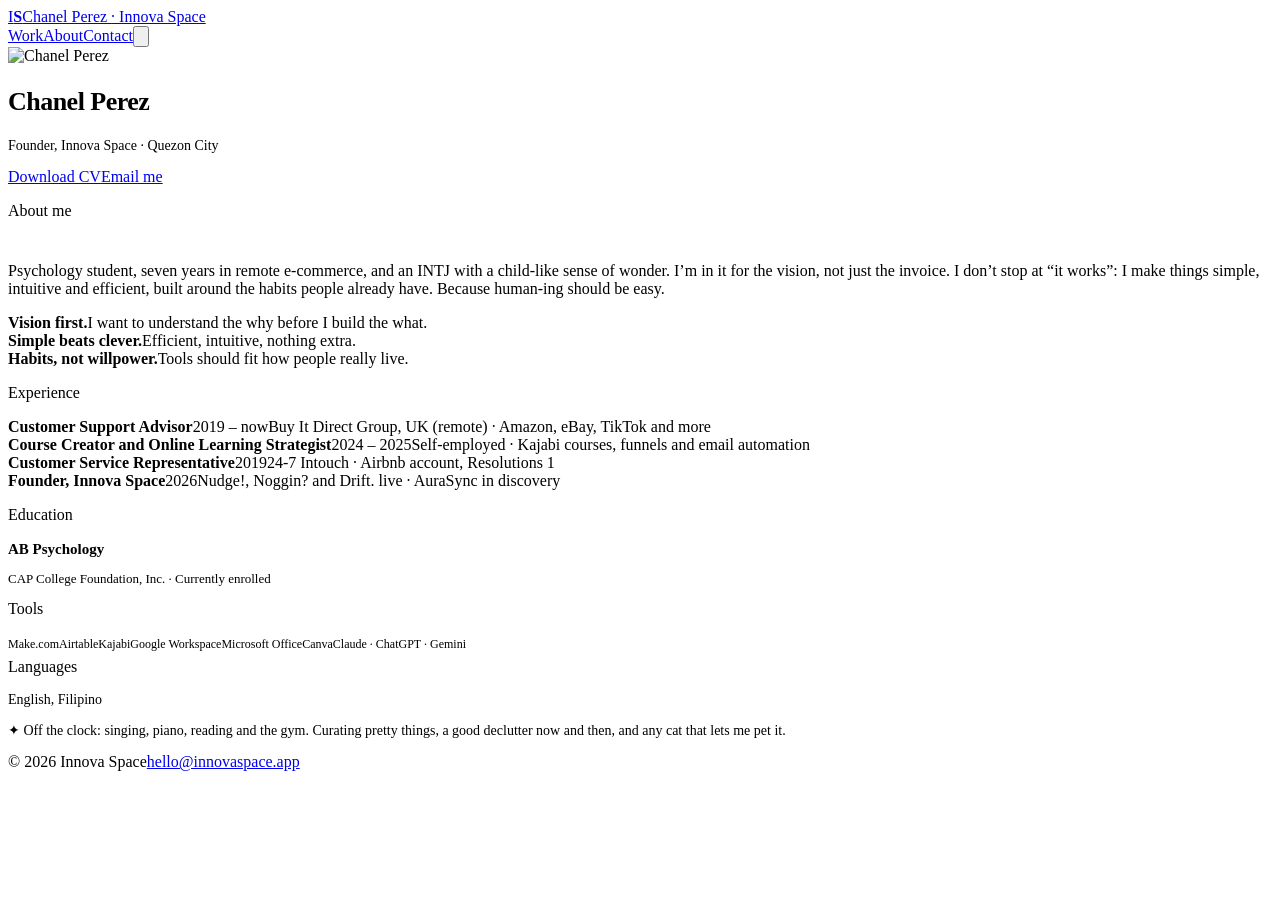
==== public/about.html @ 97a609d7 "Drift. v0.9 live: real logo, real screens, AI module, updated case study - Drift. icon from the app " ====
<!DOCTYPE html>
<html lang="en">
<head>
<meta charset="utf-8">
<meta name="viewport" content="width=device-width, initial-scale=1">
<title>About · Chanel Perez</title>
<meta name="description" content="Psychology student with seven years in e-commerce, building gentle tools under Innova Space.">
<meta name="theme-color" content="#F4F0E8" media="(prefers-color-scheme: light)">
<meta name="theme-color" content="#0B0A09" media="(prefers-color-scheme: dark)">
<link rel="icon" href="/favicon.ico" sizes="any">
<link rel="icon" href="/assets/favicon-32.png" type="image/png" sizes="32x32">
<link rel="apple-touch-icon" href="/assets/apple-touch-icon.png">
<link rel="canonical" href="https://innovaspace.app/about">
<meta property="og:type" content="website">
<meta property="og:site_name" content="Chanel Perez · Innova Space">
<meta property="og:title" content="About · Chanel Perez">
<meta property="og:description" content="Psychology student with seven years in e-commerce, building gentle tools under Innova Space.">
<meta property="og:url" content="https://innovaspace.app/about">
<meta property="og:image" content="https://innovaspace.app/assets/og.jpg">
<meta property="og:image:width" content="1200">
<meta property="og:image:height" content="1200">
<meta property="og:image:alt" content="Chanel Perez portfolio. Gentle systems for everyday life. Innova Space.">
<meta name="twitter:card" content="summary">
<meta name="author" content="Chanel Perez">
<script>try{var t=localStorage.getItem('theme');if(t)document.documentElement.setAttribute('data-theme',t)}catch(e){}</script>
<link rel="preconnect" href="https://fonts.googleapis.com">
<link rel="preconnect" href="https://fonts.gstatic.com" crossorigin>
<link href="https://fonts.googleapis.com/css2?family=Bodoni+Moda:ital,opsz,wght@0,6..96,400..600;1,6..96,400..600&family=Inter+Tight:wght@400;500;600;700&display=swap" rel="stylesheet">
<link rel="stylesheet" href="/assets/site.css">
</head>
<body>
<div class="page">
<header class="top">
  <a class="brand" href="/"><span class="is-mark" aria-hidden="true">I<b>S</b></span>Chanel Perez <span>· Innova Space</span></a>
  <nav class="nav" aria-label="Main"><a href="/#work" class="hide-sm">Work</a><a href="/about" aria-current="page">About</a><a href="/contact">Contact</a><button type="button" class="theme-btn" aria-label="Switch theme"><svg class="moon" viewBox="0 0 24 24" fill="none" stroke="currentColor" stroke-width="2" aria-hidden="true"><path d="M21 12.8A9 9 0 1 1 11.2 3a7 7 0 0 0 9.8 9.8z"/></svg><svg class="sun" viewBox="0 0 24 24" fill="none" stroke="currentColor" stroke-width="2" stroke-linecap="round" aria-hidden="true"><circle cx="12" cy="12" r="4.5"/><path d="M12 2v2M12 20v2M4.9 4.9l1.4 1.4M17.7 17.7l1.4 1.4M2 12h2M20 12h2M4.9 19.1l1.4-1.4M17.7 6.3l1.4-1.4"/></svg></button></nav>
</header>
<main class="tile about">
  <aside>
    <div class="arch"><img src="/assets/img/chanel.webp" alt="Chanel Perez" width="600" height="600"></div>
    <div><h1 style="font-size:26px;font-weight:600;letter-spacing:-.02em">Chanel Perez</h1><p class="muted" style="font-size:14px">Founder, Innova Space · Quezon City</p></div>
    <div class="row"><a class="btn gold" href="/assets/Chanel-Perez-CV.pdf" download>Download CV</a><a class="btn line" href="mailto:hello@innovaspace.app">Email me</a></div>
  </aside>
  <div class="body">
    <div style="display:flex;flex-direction:column;gap:10px">
      <p class="label">About me</p>
      <p class="intro-text">Psychology student, seven years in remote e-commerce, and an INTJ with a child-like sense of wonder. I’m in it for the vision, not just the invoice. I don’t stop at “it works”: I make things simple, intuitive and efficient, built around the habits people already have. Because human‑ing should be easy.</p>
    </div>
    <div class="how">
      <div><b>Vision first.</b><span>I want to understand the why before I build the what.</span></div>
      <div><b>Simple beats clever.</b><span>Efficient, intuitive, nothing extra.</span></div>
      <div><b>Habits, not willpower.</b><span>Tools should fit how people really live.</span></div>
    </div>
    <div class="cv">
      <div class="col"><p class="eyebrow">Experience</p><div class="job"><b>Customer Support Advisor</b><span>2019 – now</span><span>Buy It Direct Group, UK (remote) · Amazon, eBay, TikTok and more</span></div><div class="job"><b>Course Creator and Online Learning Strategist</b><span>2024 – 2025</span><span>Self-employed · Kajabi courses, funnels and email automation</span></div><div class="job"><b>Customer Service Representative</b><span>2019</span><span>24-7 Intouch · Airbnb account, Resolutions 1</span></div><div class="job"><b>Founder, Innova Space</b><span>2026</span><span>Nudge!, Noggin? and Drift. live · AuraSync in discovery</span></div></div>
      <div class="col">
        <p class="eyebrow">Education</p>
        <div><b style="font-size:15px">AB Psychology</b><p class="muted" style="font-size:13px">CAP College Foundation, Inc. · Currently enrolled</p></div>
        <p class="eyebrow" style="margin-top:6px">Tools</p>
        <div class="row" style="gap:6px"><span class="chip" style="font-size:12px">Make.com</span><span class="chip" style="font-size:12px">Airtable</span><span class="chip" style="font-size:12px">Kajabi</span><span class="chip" style="font-size:12px">Google Workspace</span><span class="chip" style="font-size:12px">Microsoft Office</span><span class="chip" style="font-size:12px">Canva</span><span class="chip" style="font-size:12px">Claude · ChatGPT · Gemini</span></div>
        <p class="eyebrow" style="margin-top:6px">Languages</p>
        <p style="font-size:14px">English, Filipino</p>
      </div>
    </div>
    <p class="muted" style="margin-top:auto;font-size:14px"><span class="gold">✦</span> Off the clock: singing, piano, reading and the gym. Curating pretty things, a good declutter now and then, and any cat that lets me pet it.</p>
  </div>
</main>
<footer class="foot"><span>© 2026 Innova Space</span><span><a href="mailto:hello@innovaspace.app">hello@innovaspace.app</a></span></footer>
</div>
<script src="/assets/site.js" defer></script>
</body>
</html>
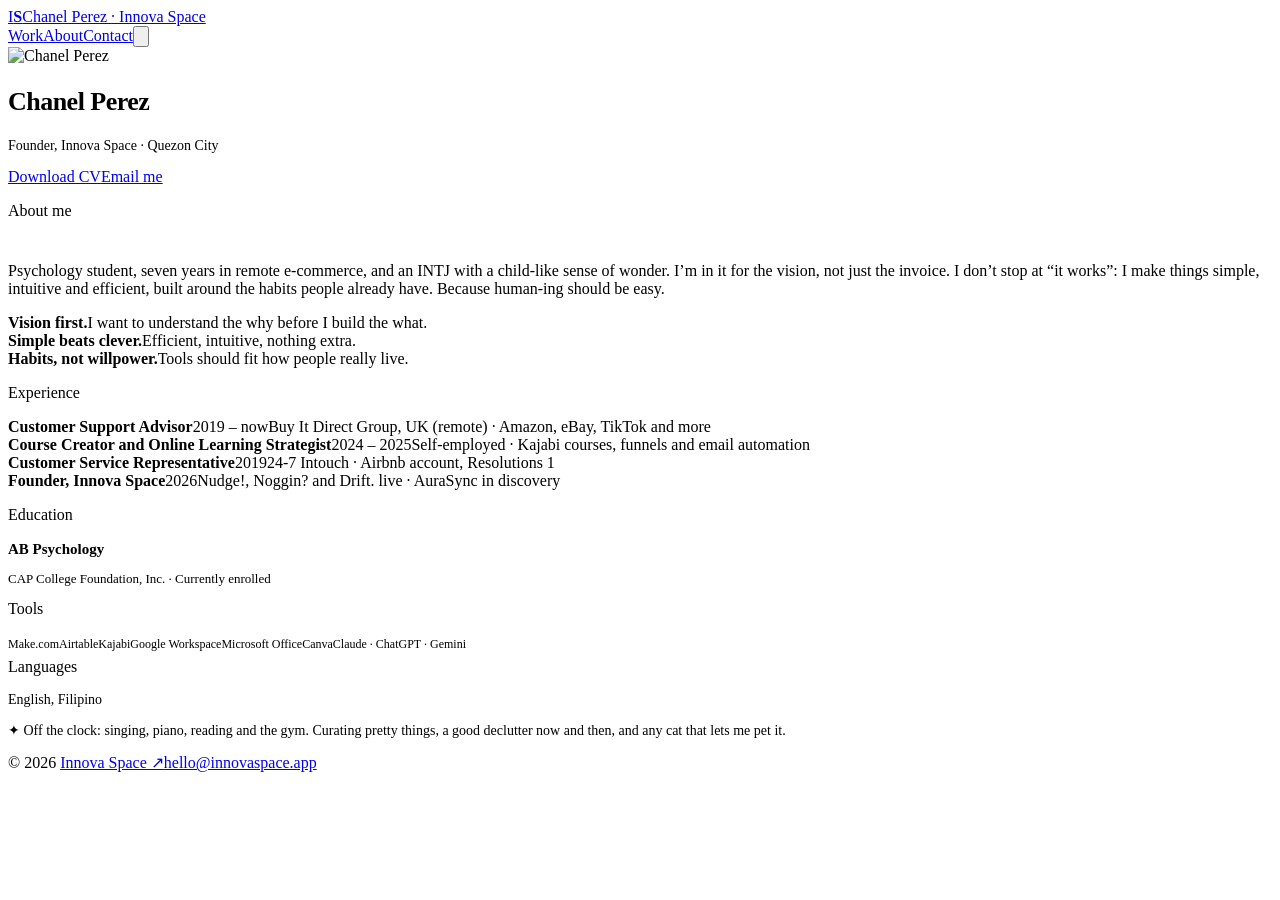
==== commit a7039c04: "Move portfolio to chanelperez.innovaspace.app innovaspace.app becomes the Innova Space app gallery. " ====
--- a/public/about.html
+++ b/public/about.html
@@ -10,13 +10,13 @@
 <link rel="icon" href="/favicon.ico" sizes="any">
 <link rel="icon" href="/assets/favicon-32.png" type="image/png" sizes="32x32">
 <link rel="apple-touch-icon" href="/assets/apple-touch-icon.png">
-<link rel="canonical" href="https://innovaspace.app/about">
+<link rel="canonical" href="https://chanelperez.innovaspace.app/about">
 <meta property="og:type" content="website">
 <meta property="og:site_name" content="Chanel Perez · Innova Space">
 <meta property="og:title" content="About · Chanel Perez">
 <meta property="og:description" content="Psychology student with seven years in e-commerce, building gentle tools under Innova Space.">
-<meta property="og:url" content="https://innovaspace.app/about">
-<meta property="og:image" content="https://innovaspace.app/assets/og.jpg">
+<meta property="og:url" content="https://chanelperez.innovaspace.app/about">
+<meta property="og:image" content="https://chanelperez.innovaspace.app/assets/og.jpg">
 <meta property="og:image:width" content="1200">
 <meta property="og:image:height" content="1200">
 <meta property="og:image:alt" content="Chanel Perez portfolio. Gentle systems for everyday life. Innova Space.">
@@ -64,7 +64,7 @@
     <p class="muted" style="margin-top:auto;font-size:14px"><span class="gold">✦</span> Off the clock: singing, piano, reading and the gym. Curating pretty things, a good declutter now and then, and any cat that lets me pet it.</p>
   </div>
 </main>
-<footer class="foot"><span>© 2026 Innova Space</span><span><a href="mailto:hello@innovaspace.app">hello@innovaspace.app</a></span></footer>
+<footer class="foot"><span>© 2026 <a href="https://innovaspace.app">Innova Space ↗</a></span><span><a href="mailto:hello@innovaspace.app">hello@innovaspace.app</a></span></footer>
 </div>
 <script src="/assets/site.js" defer></script>
 </body>
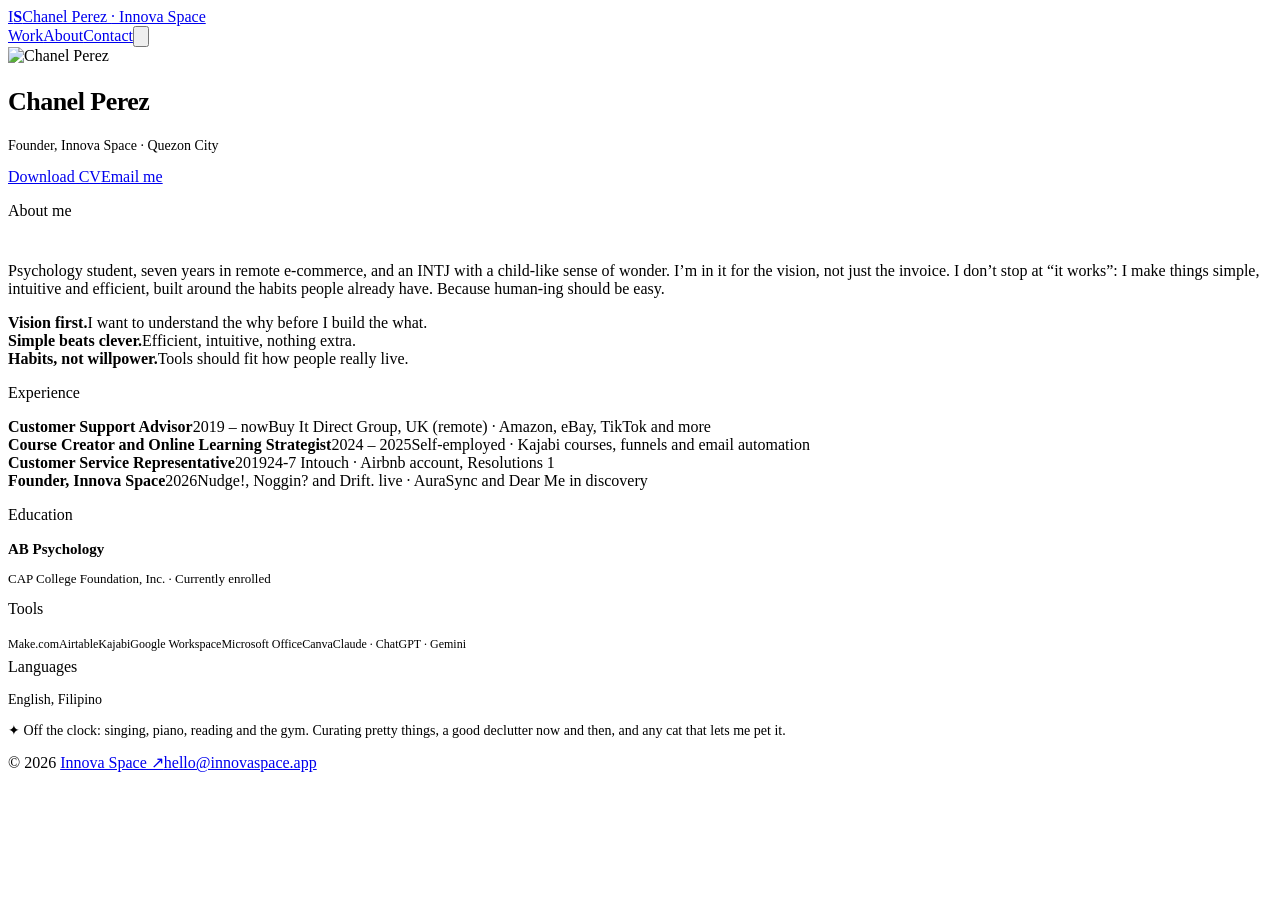
==== commit f8b5d3db: "Nudge! 2.16, Noggin? 1.2 (new icon, Say it), Dear Me in discovery - Nudge!: process through 2.16, La" ====
--- a/public/about.html
+++ b/public/about.html
@@ -51,7 +51,7 @@
       <div><b>Habits, not willpower.</b><span>Tools should fit how people really live.</span></div>
     </div>
     <div class="cv">
-      <div class="col"><p class="eyebrow">Experience</p><div class="job"><b>Customer Support Advisor</b><span>2019 – now</span><span>Buy It Direct Group, UK (remote) · Amazon, eBay, TikTok and more</span></div><div class="job"><b>Course Creator and Online Learning Strategist</b><span>2024 – 2025</span><span>Self-employed · Kajabi courses, funnels and email automation</span></div><div class="job"><b>Customer Service Representative</b><span>2019</span><span>24-7 Intouch · Airbnb account, Resolutions 1</span></div><div class="job"><b>Founder, Innova Space</b><span>2026</span><span>Nudge!, Noggin? and Drift. live · AuraSync in discovery</span></div></div>
+      <div class="col"><p class="eyebrow">Experience</p><div class="job"><b>Customer Support Advisor</b><span>2019 – now</span><span>Buy It Direct Group, UK (remote) · Amazon, eBay, TikTok and more</span></div><div class="job"><b>Course Creator and Online Learning Strategist</b><span>2024 – 2025</span><span>Self-employed · Kajabi courses, funnels and email automation</span></div><div class="job"><b>Customer Service Representative</b><span>2019</span><span>24-7 Intouch · Airbnb account, Resolutions 1</span></div><div class="job"><b>Founder, Innova Space</b><span>2026</span><span>Nudge!, Noggin? and Drift. live · AuraSync and Dear Me in discovery</span></div></div>
       <div class="col">
         <p class="eyebrow">Education</p>
         <div><b style="font-size:15px">AB Psychology</b><p class="muted" style="font-size:13px">CAP College Foundation, Inc. · Currently enrolled</p></div>
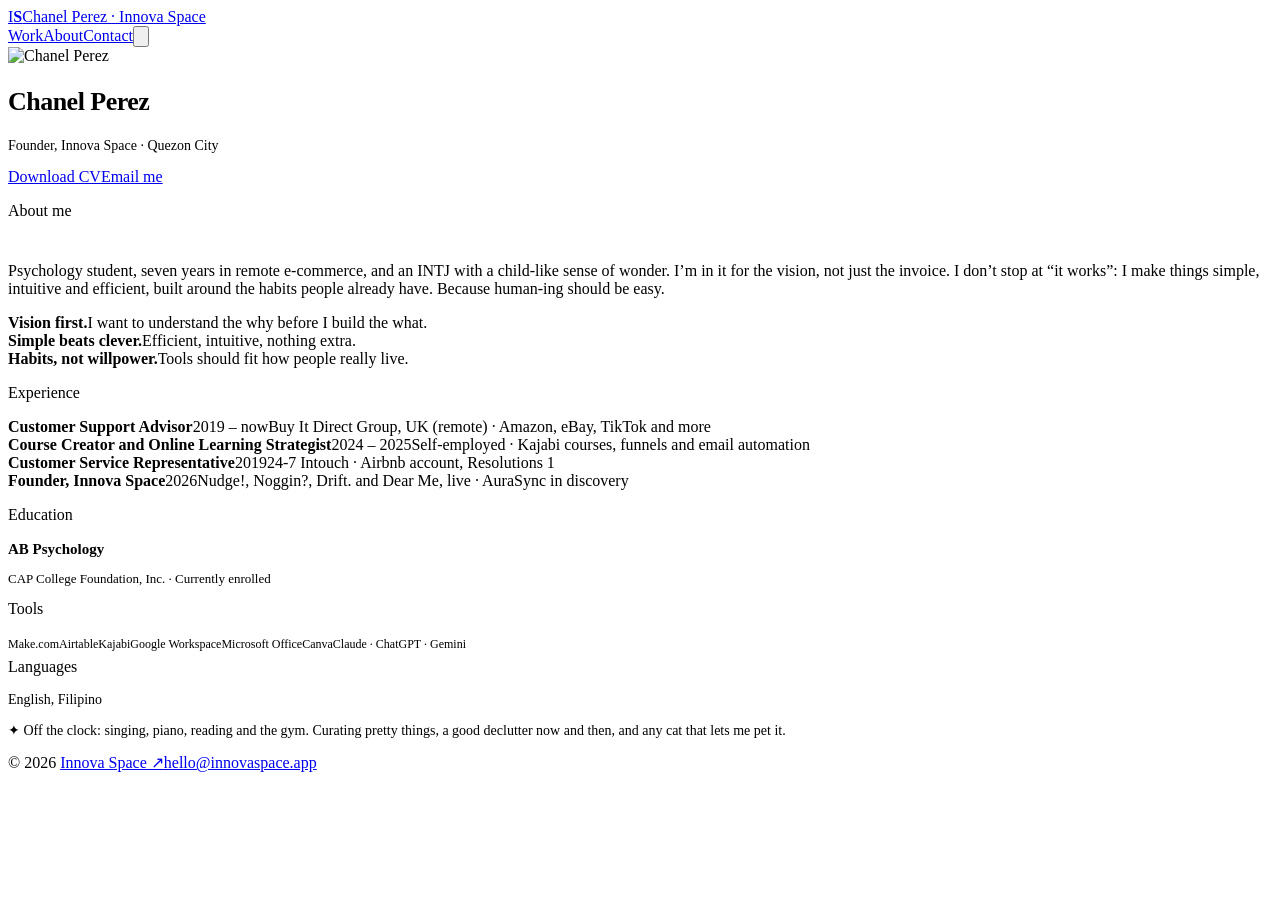
==== commit 80a503ff: "Dear Me, is live (v0.10): real screens, Gentle Help, progress; Noggin? 1.3 Co-Authored-By: Claude Op" ====
--- a/public/about.html
+++ b/public/about.html
@@ -51,7 +51,7 @@
       <div><b>Habits, not willpower.</b><span>Tools should fit how people really live.</span></div>
     </div>
     <div class="cv">
-      <div class="col"><p class="eyebrow">Experience</p><div class="job"><b>Customer Support Advisor</b><span>2019 – now</span><span>Buy It Direct Group, UK (remote) · Amazon, eBay, TikTok and more</span></div><div class="job"><b>Course Creator and Online Learning Strategist</b><span>2024 – 2025</span><span>Self-employed · Kajabi courses, funnels and email automation</span></div><div class="job"><b>Customer Service Representative</b><span>2019</span><span>24-7 Intouch · Airbnb account, Resolutions 1</span></div><div class="job"><b>Founder, Innova Space</b><span>2026</span><span>Nudge!, Noggin? and Drift. live · AuraSync and Dear Me in discovery</span></div></div>
+      <div class="col"><p class="eyebrow">Experience</p><div class="job"><b>Customer Support Advisor</b><span>2019 – now</span><span>Buy It Direct Group, UK (remote) · Amazon, eBay, TikTok and more</span></div><div class="job"><b>Course Creator and Online Learning Strategist</b><span>2024 – 2025</span><span>Self-employed · Kajabi courses, funnels and email automation</span></div><div class="job"><b>Customer Service Representative</b><span>2019</span><span>24-7 Intouch · Airbnb account, Resolutions 1</span></div><div class="job"><b>Founder, Innova Space</b><span>2026</span><span>Nudge!, Noggin?, Drift. and Dear Me, live · AuraSync in discovery</span></div></div>
       <div class="col">
         <p class="eyebrow">Education</p>
         <div><b style="font-size:15px">AB Psychology</b><p class="muted" style="font-size:13px">CAP College Foundation, Inc. · Currently enrolled</p></div>
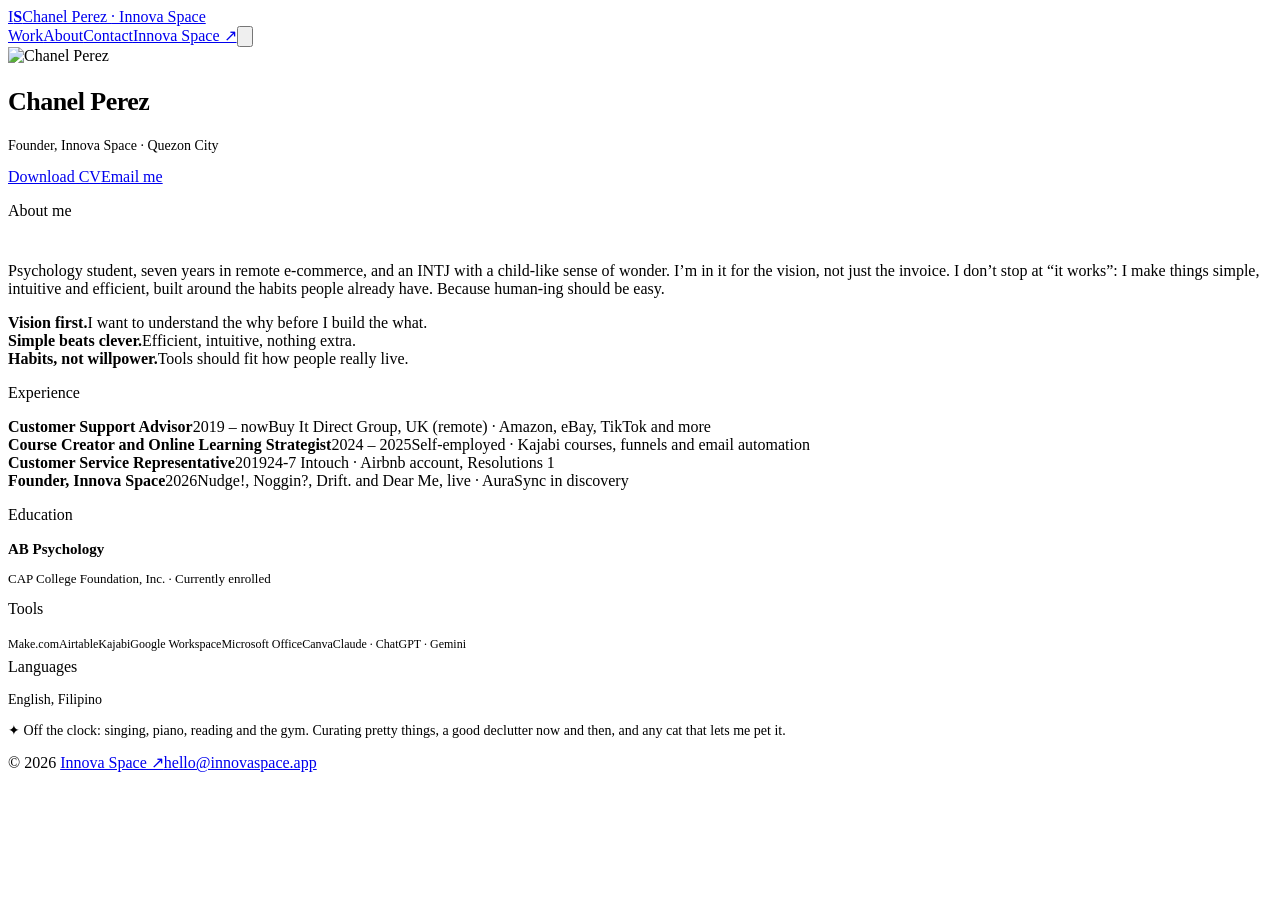
==== commit a3b30f2b: "Make innovaspace.app easy to find Gold "Innova Space" pill in the header on every page; on small pho" ====
--- a/public/about.html
+++ b/public/about.html
@@ -32,7 +32,7 @@
 <div class="page">
 <header class="top">
   <a class="brand" href="/"><span class="is-mark" aria-hidden="true">I<b>S</b></span>Chanel Perez <span>· Innova Space</span></a>
-  <nav class="nav" aria-label="Main"><a href="/#work" class="hide-sm">Work</a><a href="/about" aria-current="page">About</a><a href="/contact">Contact</a><button type="button" class="theme-btn" aria-label="Switch theme"><svg class="moon" viewBox="0 0 24 24" fill="none" stroke="currentColor" stroke-width="2" aria-hidden="true"><path d="M21 12.8A9 9 0 1 1 11.2 3a7 7 0 0 0 9.8 9.8z"/></svg><svg class="sun" viewBox="0 0 24 24" fill="none" stroke="currentColor" stroke-width="2" stroke-linecap="round" aria-hidden="true"><circle cx="12" cy="12" r="4.5"/><path d="M12 2v2M12 20v2M4.9 4.9l1.4 1.4M17.7 17.7l1.4 1.4M2 12h2M20 12h2M4.9 19.1l1.4-1.4M17.7 6.3l1.4-1.4"/></svg></button></nav>
+  <nav class="nav" aria-label="Main"><a href="/#work" class="hide-sm">Work</a><a href="/about" aria-current="page">About</a><a href="/contact">Contact</a><a class="is-pill" href="https://innovaspace.app">Innova Space ↗</a><button type="button" class="theme-btn" aria-label="Switch theme"><svg class="moon" viewBox="0 0 24 24" fill="none" stroke="currentColor" stroke-width="2" aria-hidden="true"><path d="M21 12.8A9 9 0 1 1 11.2 3a7 7 0 0 0 9.8 9.8z"/></svg><svg class="sun" viewBox="0 0 24 24" fill="none" stroke="currentColor" stroke-width="2" stroke-linecap="round" aria-hidden="true"><circle cx="12" cy="12" r="4.5"/><path d="M12 2v2M12 20v2M4.9 4.9l1.4 1.4M17.7 17.7l1.4 1.4M2 12h2M20 12h2M4.9 19.1l1.4-1.4M17.7 6.3l1.4-1.4"/></svg></button></nav>
 </header>
 <main class="tile about">
   <aside>
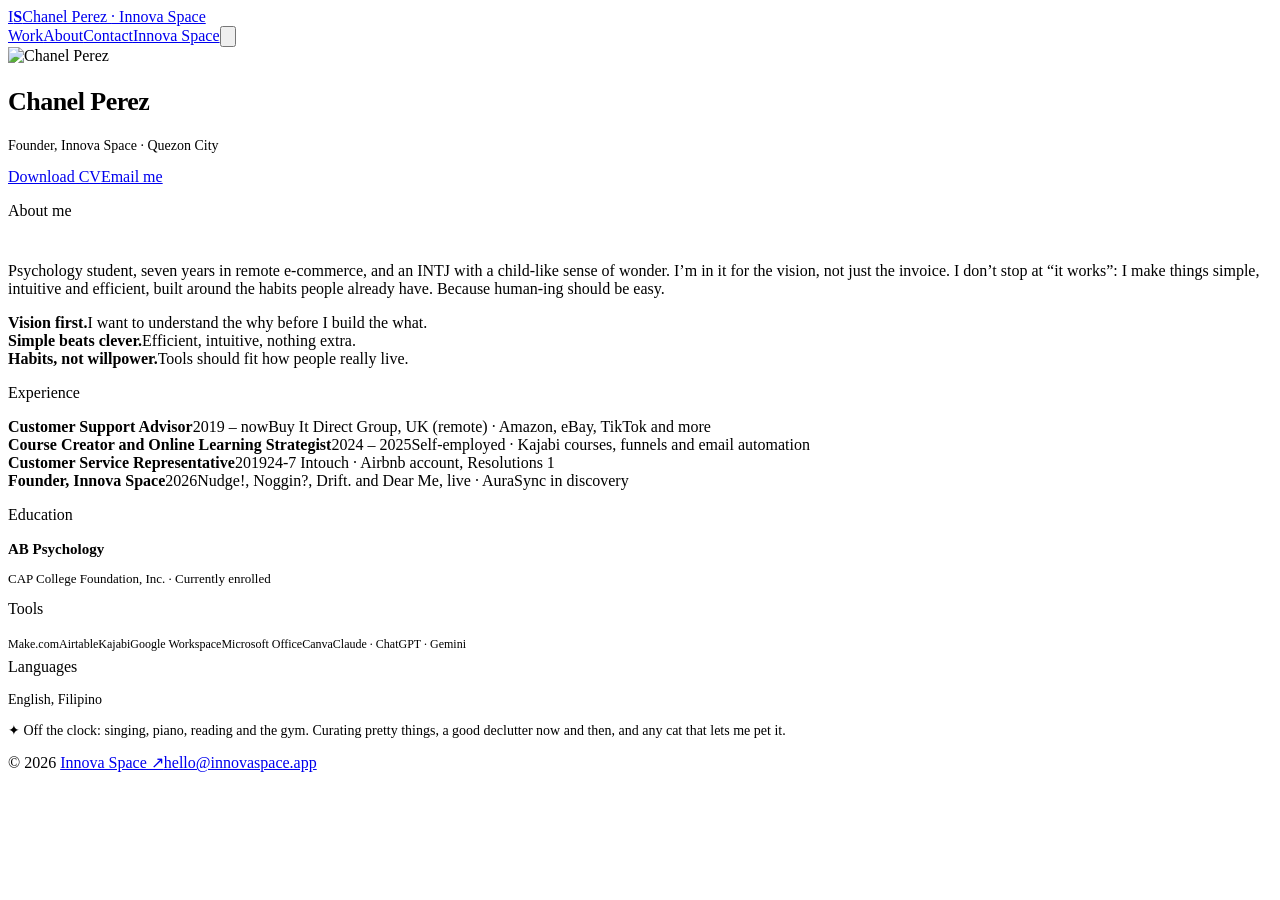
==== commit b99b4e6c: "Innova Space link: drop the arrow Co-Authored-By: Claude Opus 5.5 <noreply@anthropic.com> Claude-Ses" ====
--- a/public/about.html
+++ b/public/about.html
@@ -23,16 +23,15 @@
 <meta name="twitter:card" content="summary">
 <meta name="author" content="Chanel Perez">
 <script>try{var t=localStorage.getItem('theme');if(t)document.documentElement.setAttribute('data-theme',t)}catch(e){}</script>
-<link rel="preconnect" href="https://fonts.googleapis.com">
-<link rel="preconnect" href="https://fonts.gstatic.com" crossorigin>
-<link href="https://fonts.googleapis.com/css2?family=Bodoni+Moda:ital,opsz,wght@0,6..96,400..600;1,6..96,400..600&family=Inter+Tight:wght@400;500;600;700&display=swap" rel="stylesheet">
+<link rel="preload" href="/assets/fonts/bodoni-moda-latin-standard-normal.woff2" as="font" type="font/woff2" crossorigin>
+<link rel="stylesheet" href="/assets/fonts/fonts.css">
 <link rel="stylesheet" href="/assets/site.css">
 </head>
 <body>
 <div class="page">
 <header class="top">
   <a class="brand" href="/"><span class="is-mark" aria-hidden="true">I<b>S</b></span>Chanel Perez <span>· Innova Space</span></a>
-  <nav class="nav" aria-label="Main"><a href="/#work" class="hide-sm">Work</a><a href="/about" aria-current="page">About</a><a href="/contact">Contact</a><a class="is-pill" href="https://innovaspace.app">Innova Space ↗</a><button type="button" class="theme-btn" aria-label="Switch theme"><svg class="moon" viewBox="0 0 24 24" fill="none" stroke="currentColor" stroke-width="2" aria-hidden="true"><path d="M21 12.8A9 9 0 1 1 11.2 3a7 7 0 0 0 9.8 9.8z"/></svg><svg class="sun" viewBox="0 0 24 24" fill="none" stroke="currentColor" stroke-width="2" stroke-linecap="round" aria-hidden="true"><circle cx="12" cy="12" r="4.5"/><path d="M12 2v2M12 20v2M4.9 4.9l1.4 1.4M17.7 17.7l1.4 1.4M2 12h2M20 12h2M4.9 19.1l1.4-1.4M17.7 6.3l1.4-1.4"/></svg></button></nav>
+  <nav class="nav" aria-label="Main"><a href="/#work" class="hide-sm">Work</a><a href="/about" aria-current="page">About</a><a href="/contact">Contact</a><a class="is-pill" href="https://innovaspace.app">Innova Space</a><button type="button" class="theme-btn" aria-label="Switch theme"><svg class="moon" viewBox="0 0 24 24" fill="none" stroke="currentColor" stroke-width="2" aria-hidden="true"><path d="M21 12.8A9 9 0 1 1 11.2 3a7 7 0 0 0 9.8 9.8z"/></svg><svg class="sun" viewBox="0 0 24 24" fill="none" stroke="currentColor" stroke-width="2" stroke-linecap="round" aria-hidden="true"><circle cx="12" cy="12" r="4.5"/><path d="M12 2v2M12 20v2M4.9 4.9l1.4 1.4M17.7 17.7l1.4 1.4M2 12h2M20 12h2M4.9 19.1l1.4-1.4M17.7 6.3l1.4-1.4"/></svg></button></nav>
 </header>
 <main class="tile about">
   <aside>
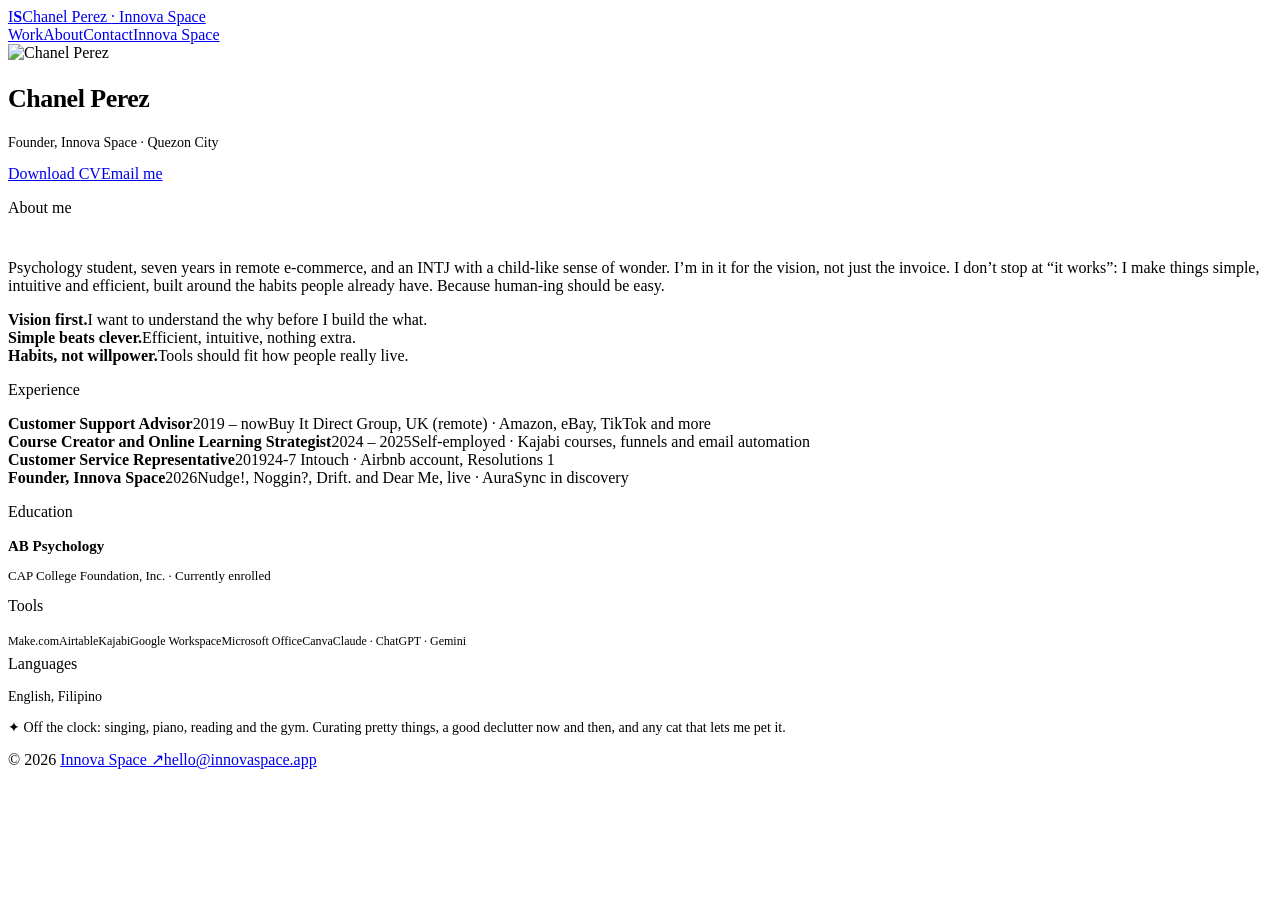
==== commit 457ad279: "Dark only: remove the light theme and the theme button Supernova everywhere, even on devices set to " ====
--- a/public/about.html
+++ b/public/about.html
@@ -1,12 +1,11 @@
 <!DOCTYPE html>
-<html lang="en">
+<html lang="en" data-theme="dark">
 <head>
 <meta charset="utf-8">
 <meta name="viewport" content="width=device-width, initial-scale=1">
 <title>About · Chanel Perez</title>
 <meta name="description" content="Psychology student with seven years in e-commerce, building gentle tools under Innova Space.">
-<meta name="theme-color" content="#F4F0E8" media="(prefers-color-scheme: light)">
-<meta name="theme-color" content="#0B0A09" media="(prefers-color-scheme: dark)">
+<meta name="theme-color" content="#0B0A09">
 <link rel="icon" href="/favicon.ico" sizes="any">
 <link rel="icon" href="/assets/favicon-32.png" type="image/png" sizes="32x32">
 <link rel="apple-touch-icon" href="/assets/apple-touch-icon.png">
@@ -22,7 +21,6 @@
 <meta property="og:image:alt" content="Chanel Perez portfolio. Gentle systems for everyday life. Innova Space.">
 <meta name="twitter:card" content="summary">
 <meta name="author" content="Chanel Perez">
-<script>try{var t=localStorage.getItem('theme');if(t)document.documentElement.setAttribute('data-theme',t)}catch(e){}</script>
 <link rel="preload" href="/assets/fonts/bodoni-moda-latin-standard-normal.woff2" as="font" type="font/woff2" crossorigin>
 <link rel="stylesheet" href="/assets/fonts/fonts.css">
 <link rel="stylesheet" href="/assets/site.css">
@@ -31,7 +29,7 @@
 <div class="page">
 <header class="top">
   <a class="brand" href="/"><span class="is-mark" aria-hidden="true">I<b>S</b></span>Chanel Perez <span>· Innova Space</span></a>
-  <nav class="nav" aria-label="Main"><a href="/#work" class="hide-sm">Work</a><a href="/about" aria-current="page">About</a><a href="/contact">Contact</a><a class="is-pill" href="https://innovaspace.app">Innova Space</a><button type="button" class="theme-btn" aria-label="Switch theme"><svg class="moon" viewBox="0 0 24 24" fill="none" stroke="currentColor" stroke-width="2" aria-hidden="true"><path d="M21 12.8A9 9 0 1 1 11.2 3a7 7 0 0 0 9.8 9.8z"/></svg><svg class="sun" viewBox="0 0 24 24" fill="none" stroke="currentColor" stroke-width="2" stroke-linecap="round" aria-hidden="true"><circle cx="12" cy="12" r="4.5"/><path d="M12 2v2M12 20v2M4.9 4.9l1.4 1.4M17.7 17.7l1.4 1.4M2 12h2M20 12h2M4.9 19.1l1.4-1.4M17.7 6.3l1.4-1.4"/></svg></button></nav>
+  <nav class="nav" aria-label="Main"><a href="/#work" class="hide-sm">Work</a><a href="/about" aria-current="page">About</a><a href="/contact">Contact</a><a class="is-pill" href="https://innovaspace.app">Innova Space</a></nav>
 </header>
 <main class="tile about">
   <aside>
